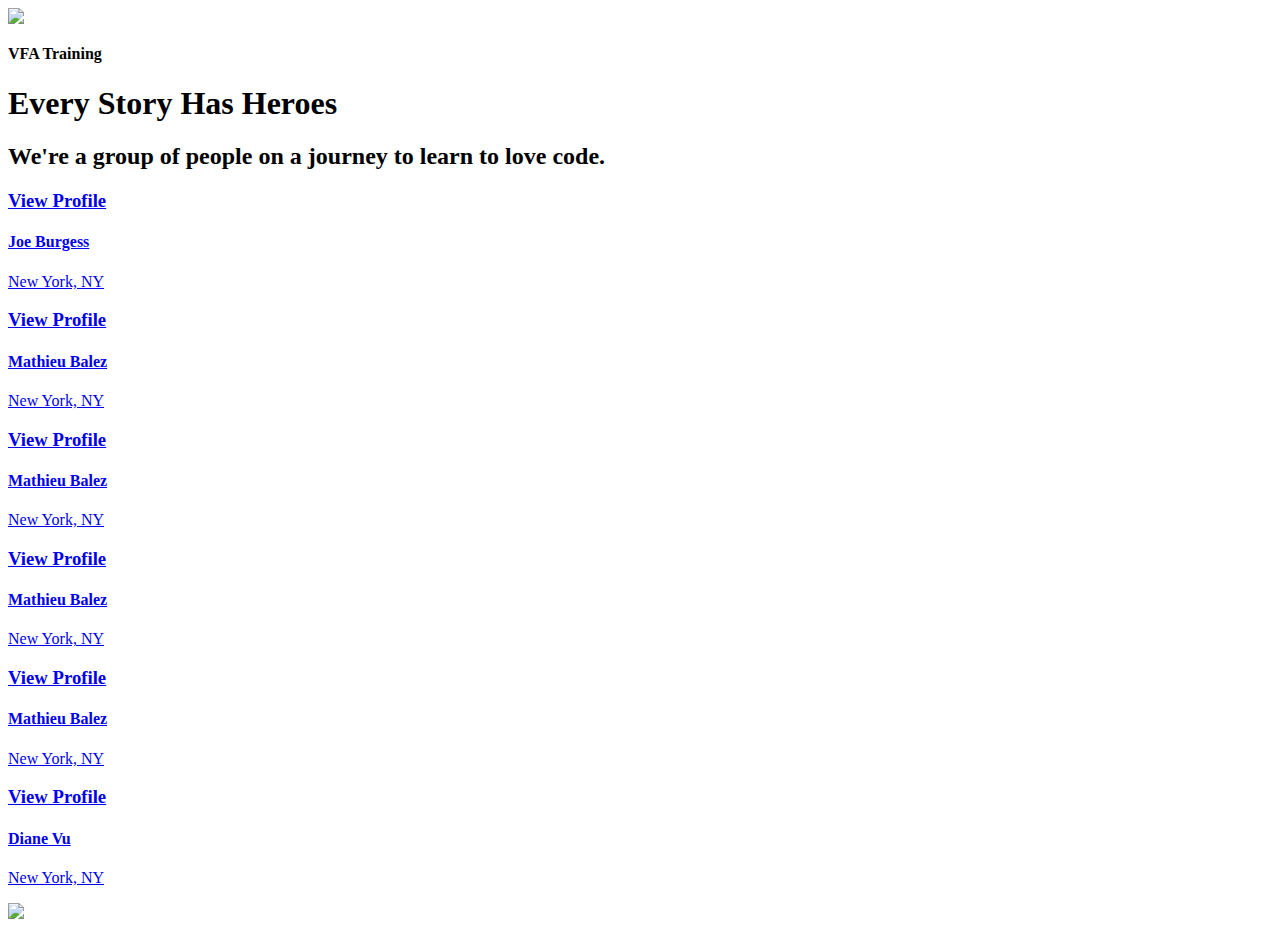
==== index.html @ eb464bb9 "changed-names" ====
<html>
  <head>
    <meta charset="utf-8"/>
    <meta name="viewport" content="width=device-width, initial-scale=1"/>
    <title>Flatiron School VFA Training</title>
    <link rel="stylesheet" href="css/normalize.css"/>
    <link rel="stylesheet" href="css/fonts.css"/>
    <link rel="stylesheet" href="css/styles.css"/>
  </head>
  <body>
    <div class="main-wrapper roster">
      <header class="header">
        <a href="#">
          <img class="flatiron-school-logo" src="https://s3.amazonaws.com/ironboard-learn/mailer/flatiron-school-logo.png"/>
        </a>
        <h4 class="header-text">VFA Training</h4>
      </header>
      <div class="roster-body-wrapper">
        <div class="roster-text-container">
          <h1>Every Story Has Heroes</h1>
          <h2>We're a group of people on a journey to learn to love code.</h2>
        </div>
        <div class="roster-cards-container">
          <!-- Begin Example Student Cards -->
          <div class="student-card" id="aurelio-card">
            <a href="students/joe-burgess.html">
              <div class="view-profile-div">
                <h3 class="view-profile-text">View Profile</h3>
              </div>
              <div class="card-text-container">
                <h4 class="student-name">Joe Burgess</h4>
                <p class="student-location">New York, NY</p>
              </div>
            </a>
          </div>
          <div class="student-card" id="juliana-card">
            <a href="students/mathieu-balez.html">
              <div class="view-profile-div">
                <h3 class="view-profile-text">View Profile</h3>
              </div>
              <div class="card-text-container">
                <h4 class="student-name">Mathieu Balez</h4>
                <p class="student-location">New York, NY</p>
              </div>
            </a>
          </div>
          <div class="student-card" id="taysa-card">
            <a href="students/mathieu-balez.html">
              <div class="view-profile-div">
                <h3 class="view-profile-text">View Profile</h3>
              </div>
              <div class="card-text-container">
                <h4 class="student-name">Mathieu Balez</h4>
                <p class="student-location">New York, NY</p>
              </div>
            </a>
          </div>
          <div class="student-card" id="noah-card">
            <a href="students/mathieu-balez.html">
              <div class="view-profile-div">
                <h3 class="view-profile-text">View Profile</h3>
              </div>
              <div class="card-text-container">
                <h4 class="student-name">Mathieu Balez</h4>
                <p class="student-location">New York, NY</p>
              </div>
            </a>
          </div>
          <div class="student-card" id="hayden-card">
            <a href="students/mathieu-balez.html">
              <div class="view-profile-div">
                <h3 class="view-profile-text">View Profile</h3>
              </div>
              <div class="card-text-container">
                <h4 class="student-name">Mathieu Balez</h4>
                <p class="student-location">New York, NY</p>
              </div>
            </a>
          </div>
          <div class="student-card" id="betsy-card">
            <a href="students/diane-vu.html">
              <div class="view-profile-div">
                <h3 class="view-profile-text">View Profile</h3>
              </div>
              <div class="card-text-container">
                <h4 class="student-name">Diane Vu</h4>
                <p class="student-location">New York, NY</p>
              </div>
            </a>
          </div>
          <!-- End Example Student Cards -->

          <!-- TODO: Add your team's cards -->
          <!-- Copy and paste the section below for each member of your team,
               then customize with your teammates' info

          <div class="student-card" id="firstname-lastname-card">
            <a href="students/firstname-lastname.html">
              <div class="view-profile-div">
                <h3 class="view-profile-text">View Profile</h3>
              </div>
              <div class="card-text-container">
                <h4 class="student-name">Name</h4>
                <p class="student-location">Location</p>
              </div>
            </a>
          </div>
          -->

        </div>
      </div>
      <footer class="footer">
        <img class="made-with-love" src="https://s3.amazonaws.com/learn-verified/made-with-love.png"/>
      </footer>
    </div>
  </body>
</html>
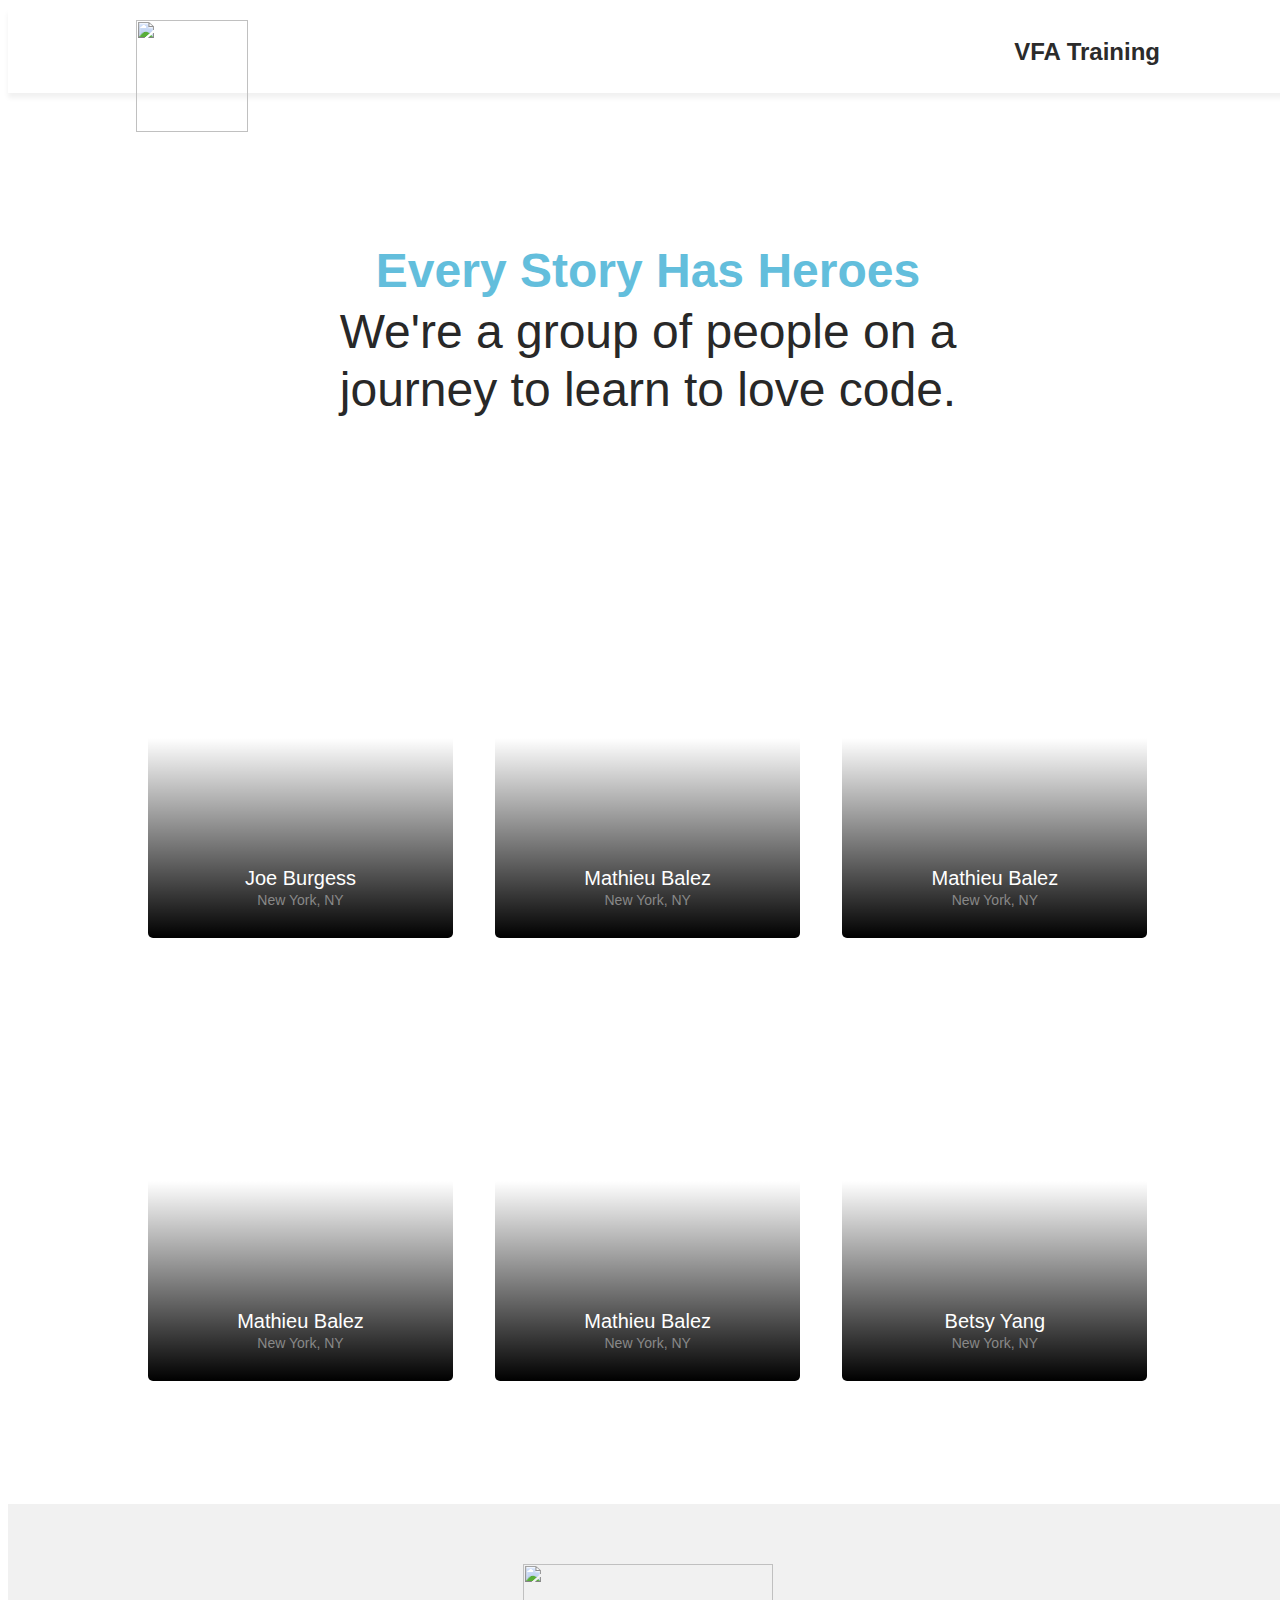
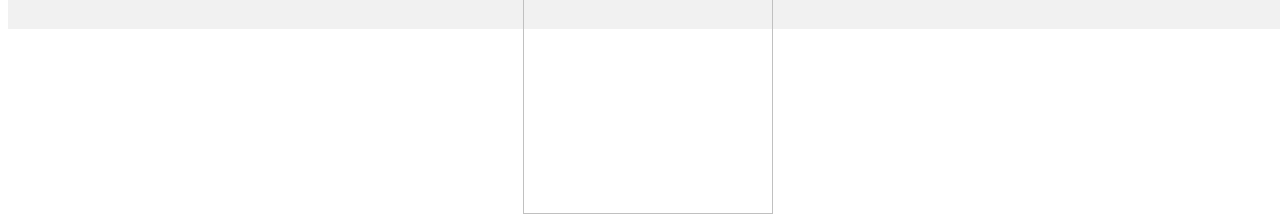
==== commit bfd9002b: "Updated" ====
--- a/index.html
+++ b/index.html
@@ -78,12 +78,12 @@
             </a>
           </div>
           <div class="student-card" id="betsy-card">
-            <a href="students/diane-vu.html">
+            <a href="students/betsy-yang.html">
               <div class="view-profile-div">
                 <h3 class="view-profile-text">View Profile</h3>
               </div>
               <div class="card-text-container">
-                <h4 class="student-name">Diane Vu</h4>
+                <h4 class="student-name">Betsy Yang</h4>
                 <p class="student-location">New York, NY</p>
               </div>
             </a>
--- a/css/styles.css
+++ b/css/styles.css
@@ -0,0 +1,491 @@
+/*
+ * GLOBAL STYLES
+ */
+
+*, *:before, *:after {
+  box-sizing: border-box;
+}
+
+html {
+  font-size: 15px;
+  color: #282828;
+}
+
+body {
+  font-family: "GothamPro", Helvetica, Arial, sans-serif;
+}
+
+html,
+body {
+  width: 100vw;
+  min-height: 100vh;
+}
+
+h1, h2, h3, h4, h5, h6 {
+  margin: 0;
+}
+
+a {
+  color: #fff;
+  text-decoration: none;
+}
+
+a:visited {
+  text-decoration: none;
+  color: #fff;
+}
+
+.main-wrapper {
+  width: 100%;
+  height: 100%;
+}
+
+.header {
+  position: relative;
+  height: 85px;
+  box-shadow: 0 5px 5px #f1f1f1;
+  margin-bottom: 100px;
+}
+
+.footer {
+  position: relative;
+  height: 85px;
+  background-color: #f1f1f1;
+  margin-top: 100px;
+}
+
+.made-with-love {
+  position: absolute;
+  width: 250;
+  left: 0;
+  right: 0;
+  top: 40px;
+  margin: 0 auto;
+}
+
+.flatiron-school-logo {
+  position: absolute;
+  width: 112px;
+  left: 0;
+  right: 0;
+  margin: 0 auto;
+  top: 12px;
+}
+
+.header-text {
+  display: none; /* only visible at larger breakpoints */
+  position: absolute;
+  top: 30px;
+  font-family: "GothamPro-Bold", Helvetica, Arial, sans-serif;
+  font-size: 24px;
+  color: #2B2B2B;
+}
+
+/*
+ * INDEX.HTML STYLES
+ */
+
+.roster-text-container {
+  margin: 0 auto 100px;
+  text-align: center;
+  width: 100%;
+  max-width: 1000px;
+}
+
+.roster-text-container h1 {
+  font-family: "GothamPro-Bold", Helvetica, Arial, sans-serif;
+  font-size: 24px;
+  color: #63bedc;
+  margin-bottom: 5px;
+}
+
+.roster-text-container h2 {
+  width: 75%;
+  margin: 0 auto;
+  font-family: "GothamPro-Light", Helvetica, Arial, sans-serif;
+  font-size: 24px;
+  font-weight: normal;
+  line-height: 1.2em;
+}
+
+.roster-cards-container {
+  max-width: 1000px;
+  width: 100%;
+  margin: 0 auto;
+}
+
+.student-card {
+  position: relative;
+  background-image: url("https://learn-verified.s3.amazonaws.com/profile-photo-placeholder.png");
+  background-position: center;
+  background-size: cover;
+  background-repeat: no-repeat;
+  max-width: 305px;
+  min-height: 400px;
+  margin: 20px auto;
+  border-radius: 5px;
+}
+
+.student-card:before {
+  content: "";
+  position: absolute;
+  top: 0;
+  bottom: 0;
+  right: 0;
+  left: 0;
+  background-image: linear-gradient(to top, #000, rgba(0, 0, 0, .0) 50%);
+  border-radius: 5px;
+}
+
+.student-card a {
+  position: relative;
+  display: block;
+  height: 400px;
+}
+
+.view-profile-div {
+  position: absolute;
+  bottom: 0;
+  width: 100%;
+  height: 80px;
+  background-color: #63bedc;
+  border-radius: 0 0 5px 5px;
+  display: none;
+  text-align: center;
+}
+
+.view-profile-text {
+  font-family: "GothamPro-Bold", Helvetica, Arial, sans-serif;
+  font-size: 16px;
+  font-weight: normal;
+  text-transform: uppercase;
+  color: #fff;
+  text-align: center;
+  margin-top: 30px;
+}
+
+.card-text-container {
+  text-align: center;
+  position: absolute;
+  bottom: 30px;
+  left: 0;
+  right: 0;
+  margin: 0 auto;
+}
+
+.student-name {
+  font-family: "GothamPro", Helvetica, Arial, sans-serif;
+  font-size: 20px;
+  font-weight: normal;
+  margin-bottom: 2px;
+  color: #fff;
+}
+
+.student-location {
+  font-family: "GothamPro-Light", Helvetica, Arial, sans-serif;
+  font-size: 14px;
+  margin: 0;
+  color: #888;
+}
+
+/*
+ * PROFILE.HTML STYLES
+ */
+
+.profile .header {
+  margin: 0;
+  box-shadow: none;
+}
+
+.profile-banner {
+  height: 410px;
+ background-image: url("https://learn-verified.s3.amazonaws.com/banner-photo-placeholder.png");
+  background-position: center;
+  background-size: cover;
+  background-repeat: no-repeat;
+}
+
+.vitals-container {
+  position: relative;
+  min-height: 360px;
+  padding-bottom: 50px;
+  border-bottom: 1px solid #e4e4e4;
+}
+
+.social-icon-container {
+  width: 200px;
+  margin: 0 auto;
+  padding-top: 110px;
+  text-align: center;
+}
+
+.social-icon {
+  width: 30px;
+  height: 30px;
+  margin: 0 8px;
+}
+
+.profile-photo {
+ background-image: url("https://learn-verified.s3.amazonaws.com/profile-photo-placeholder.png");
+  background-position: center;
+  background-size: cover;
+  background-repeat: no-repeat;
+  position: absolute;
+  height: 190px;
+  width: 190px;
+  top: -110px;
+  left: 0;
+  right: 0;
+  margin: 0 auto;
+  border-radius: 100px;
+}
+
+.vitals-text-container {
+  width: 100%;
+  text-align: center;
+  margin-top: 30px;
+}
+
+.profile-name,
+.profile-location {
+  font-weight: normal;
+}
+
+.profile-name {
+  font-size: 36px;
+  margin-bottom: 10px;
+}
+
+.profile-location {
+  font-size: 18px;
+  margin-bottom: 20px;
+}
+
+.profile-quote {
+  font-family: "GothamPro-Light", Helvetica, Arial, sans-serif;
+  font-size: 24px;
+  color: #85929d;
+  width: 75%;
+  margin: 0 auto;
+}
+
+.details-container {
+  width: 100%;
+  max-width: 1200px;
+  min-height: 350px;
+  margin: 80px auto 0;
+}
+
+.details-block {
+  width: 80%;
+  margin: 0 auto;
+}
+
+.title-holder {
+  font-family: "GothamPro-Bold", Helvetica, Arial, sans-serif;
+  font-size: 18px;
+  font-weight: normal;
+  color: #85929d;
+  border-bottom: 1px dotted #85929d;
+  padding-bottom: 20px;
+  margin-bottom: 20px;
+  margin-top: 40px;
+}
+
+.description-holder {
+  font-family: "GothamPro-Light", Helvetica, Arial, sans-serif;
+  font-size: 16px;
+  font-weight: normal;
+  line-height: 1.4em;
+}
+
+.description-holder h4 {
+  font-family: "GothamPro-Medium", Helvetica, Arial, sans-serif;
+  font-size: 16px;
+  font-weight: normal;
+  padding-bottom: 8px;
+  margin: 8px 0;
+}
+
+.description-holder h5 {
+  font-size: 16px;
+  font-weight: normal;
+}
+
+.education-content div:nth-child(3),
+.experience-content div:nth-child(3) {
+  padding-top: 15px;
+  margin-top: 15px;
+  border-top: 1px dotted #85929d;
+}
+
+/*
+ * STUDENT IMAGE STYLES
+ */
+
+#joe-burgess-card {
+ background-image: url("https://learn-verified.s3.amazonaws.com/joe-burgess.jpeg");
+}
+
+#joe-burgess-cover {
+ background-image: url("https://learn-verified.s3.amazonaws.com/joe-burgess-cover.png");
+}
+
+#mathieu-balez-cover {
+ background-image: url("https://learn-verified.s3.amazonaws.com/mathieu-balez-cover.jpeg");
+}
+
+#mathieu-balez-card {
+ background-image: url("https://learn-verified.s3.amazonaws.com/mathieu-balez.jpeg");
+}
+
+#betsy-yang-cover {
+ background-image: url("https://learn-verified.s3.amazonaws.com/diane-vu-cover.jpg");
+}
+
+#betsy-yang-card {
+ background-image: url("https://learn-verified.s3.amazonaws.com/diane-vu.jpg");
+}
+
+/* TODO: Add your partner's image styles
+
+#firstname-lastname-cover {
+  background-image: url("link to imgur cover photo");
+}
+
+#firstname-lastname-card {
+  background-image: url("link to imgur card photo");
+}
+*/
+
+
+/*
+ * MEDIA QUERIES
+ */
+
+@media only screen and (min-width: 480px) {
+  /* index.html */
+  .flatiron-school-logo {
+    left: 10%;
+    margin: 0;
+  }
+  .header-text {
+    right: 10%;
+    display: block;
+  }
+  .roster-text-container h1 {
+    font-size: 32px;
+  }
+  .roster-text-container h2 {
+    font-size: 32px;
+    width: 80%;
+  }
+  .student-card:hover .view-profile-div {
+    display: block;
+    z-index: 900;
+  }
+  .footer {
+    height: 125px;
+  }
+  .made-with-love {
+    top: 60px;
+  }
+
+  /* profile.html */
+  .profile-quote {
+    width: 80%;
+  }
+}
+
+@media only screen and (min-width: 700px) {
+  /* index.html */
+  .roster-text-container h1 {
+    font-size: 40px;
+  }
+  .roster-text-container h2 {
+    font-size: 40px;
+    width: 80%;
+  }
+  .roster-cards-container {
+    width: 650px;
+  }
+  .student-card {
+    display: inline-block;
+    width: 305px;
+  }
+  .student-card:nth-of-type(odd) {
+    margin-right: 35px;
+  }
+
+  /* profile.html */
+  .profile-quote {
+    width: 70%;
+  }
+}
+
+@media only screen and (min-width: 1050px) {
+  /* index.html */
+  .roster .header {
+    margin-bottom: 150px;
+  }
+  .roster-text-container h1 {
+    font-size: 48px;
+  }
+  .roster-text-container h2 {
+    font-size: 48px;
+    width: 70%;
+  }
+  .roster-cards-container {
+    width: 1000px;
+  }
+  .student-card:nth-of-type(3n) {
+    margin-right: 0;
+  }
+  .student-card:not(:nth-of-type(3n)) {
+    margin-right: 38px;
+  }
+
+  /* profile.html */
+  .profile-header {
+    margin-bottom: 0;
+  }
+
+  .profile-quote {
+    width: 40%;
+  }
+
+  .details-container {
+    width: 90%;
+    position: relative;
+  }
+
+  .details-block {
+    display: inline-block;
+    width: 33%;
+  }
+
+  .bio-block, .education-block, .experience-block {
+    position: relative;
+    vertical-align: top;
+  }
+
+  .content-holder {
+    width: 80%;
+    margin: 0 auto;
+  }
+}
+
+
+/*
+ * CLEARFIX HACK
+ */
+
+.clearfix:before,
+.clearfix:after {
+    content: " ";
+    display: table;
+}
+
+.clearfix:after {
+    clear: both;
+}
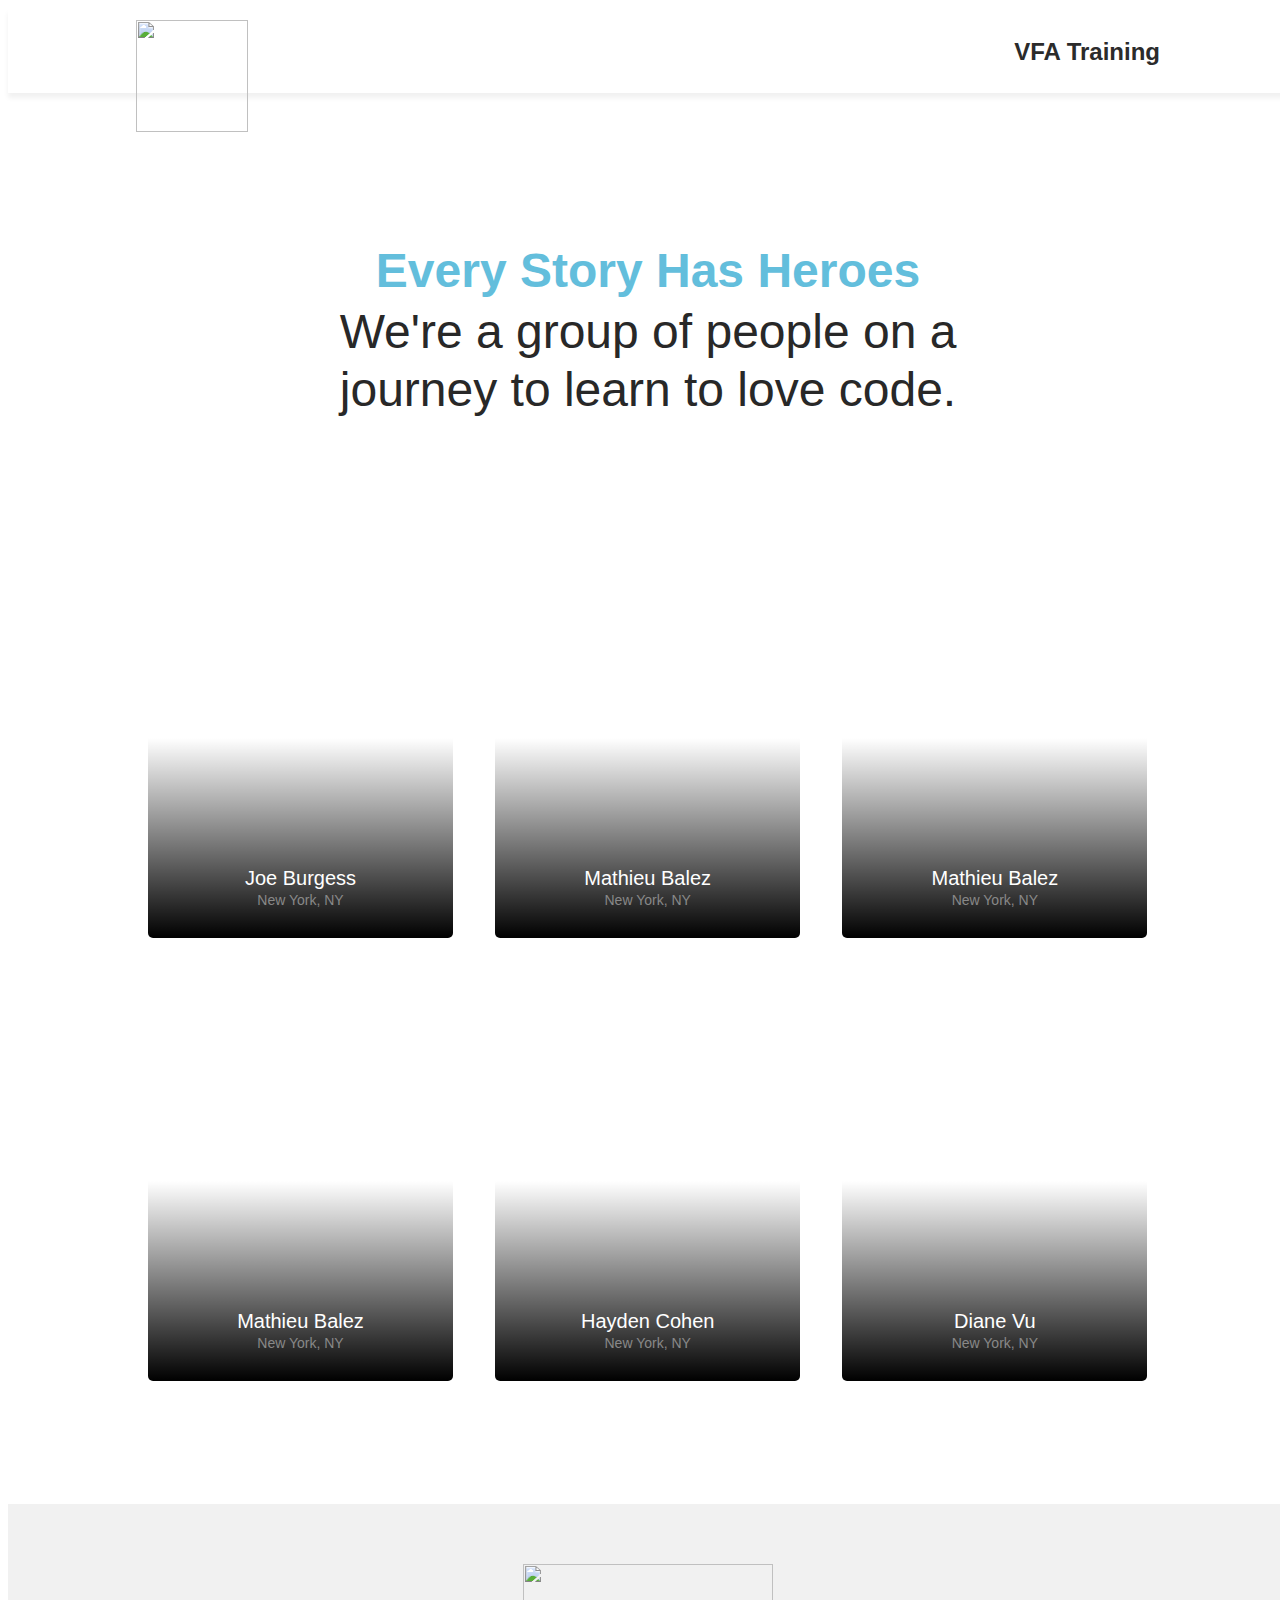
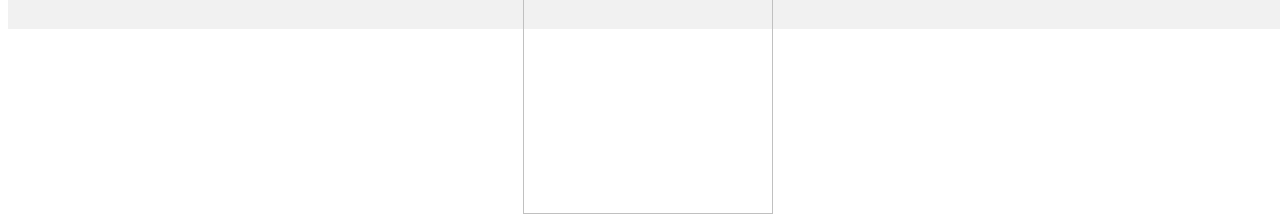
==== commit 9fdf0344: "done" ====
--- a/index.html
+++ b/index.html
@@ -67,23 +67,23 @@
             </a>
           </div>
           <div class="student-card" id="hayden-card">
-            <a href="students/mathieu-balez.html">
+            <a href="students/hayden-cohen.html">
               <div class="view-profile-div">
                 <h3 class="view-profile-text">View Profile</h3>
               </div>
               <div class="card-text-container">
-                <h4 class="student-name">Mathieu Balez</h4>
+                <h4 class="student-name">Hayden Cohen</h4>
                 <p class="student-location">New York, NY</p>
               </div>
             </a>
           </div>
           <div class="student-card" id="betsy-card">
-            <a href="students/betsy-yang.html">
+            <a href="students/diane-vu.html">
               <div class="view-profile-div">
                 <h3 class="view-profile-text">View Profile</h3>
               </div>
               <div class="card-text-container">
-                <h4 class="student-name">Betsy Yang</h4>
+                <h4 class="student-name">Diane Vu</h4>
                 <p class="student-location">New York, NY</p>
               </div>
             </a>
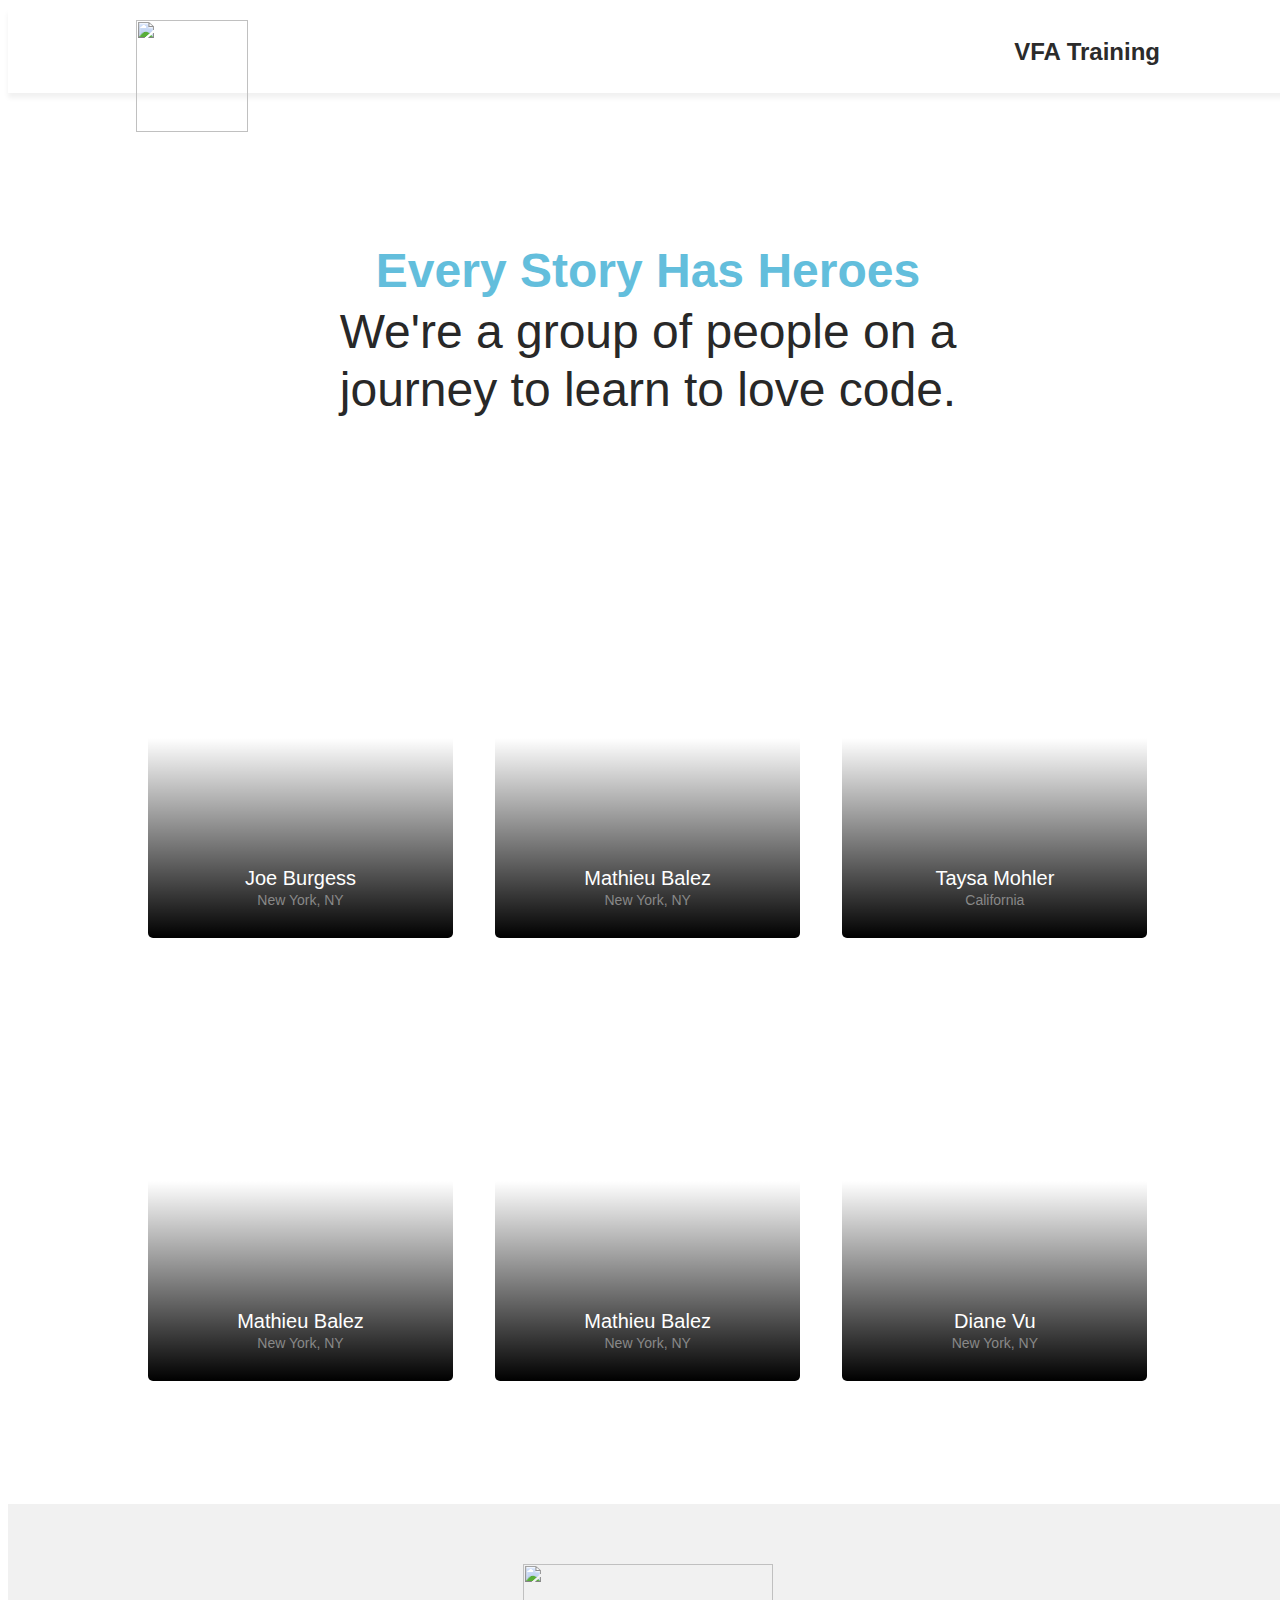
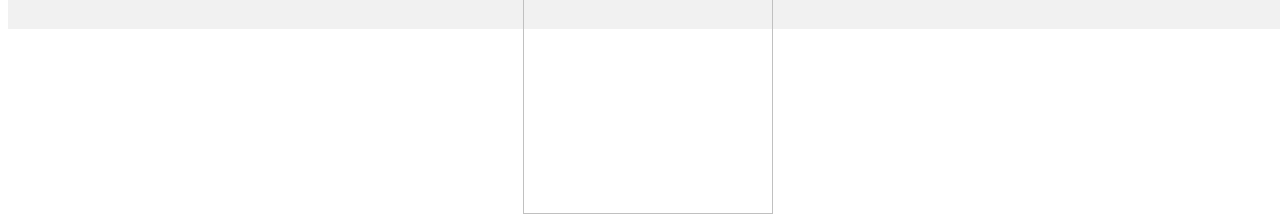
==== commit 7711d5be: "Done" ====
--- a/index.html
+++ b/index.html
@@ -44,14 +44,14 @@
               </div>
             </a>
           </div>
-          <div class="student-card" id="taysa-card">
-            <a href="students/mathieu-balez.html">
+          <div class="student-card" id="taysa-mohler-card">
+            <a href="students/taysa-mohler.html">
               <div class="view-profile-div">
                 <h3 class="view-profile-text">View Profile</h3>
               </div>
               <div class="card-text-container">
-                <h4 class="student-name">Mathieu Balez</h4>
-                <p class="student-location">New York, NY</p>
+                <h4 class="student-name">Taysa Mohler</h4>
+                <p class="student-location">California</p>
               </div>
             </a>
           </div>
@@ -67,12 +67,12 @@
             </a>
           </div>
           <div class="student-card" id="hayden-card">
-            <a href="students/hayden-cohen.html">
+            <a href="students/mathieu-balez.html">
               <div class="view-profile-div">
                 <h3 class="view-profile-text">View Profile</h3>
               </div>
               <div class="card-text-container">
-                <h4 class="student-name">Hayden Cohen</h4>
+                <h4 class="student-name">Mathieu Balez</h4>
                 <p class="student-location">New York, NY</p>
               </div>
             </a>
--- a/css/styles.css
+++ b/css/styles.css
@@ -323,12 +323,12 @@
  * STUDENT IMAGE STYLES
  */
 
-#joe-burgess-card {
- background-image: url("https://learn-verified.s3.amazonaws.com/joe-burgess.jpeg");
-}
-
-#joe-burgess-cover {
- background-image: url("https://learn-verified.s3.amazonaws.com/joe-burgess-cover.png");
+#taysa-mohler-card {
+ background-image: url("https://i.imgur.com/ZbG3qCY.jpg");
+}
+
+#taysa-mohler-cover {
+ background-image: url("https://imgur.com/VnLsa6g.jpg");
 }
 
 #mathieu-balez-cover {
@@ -339,11 +339,11 @@
  background-image: url("https://learn-verified.s3.amazonaws.com/mathieu-balez.jpeg");
 }
 
-#betsy-yang-cover {
+#diane-vu-cover {
  background-image: url("https://learn-verified.s3.amazonaws.com/diane-vu-cover.jpg");
 }
 
-#betsy-yang-card {
+#diane-vu-card {
  background-image: url("https://learn-verified.s3.amazonaws.com/diane-vu.jpg");
 }
 
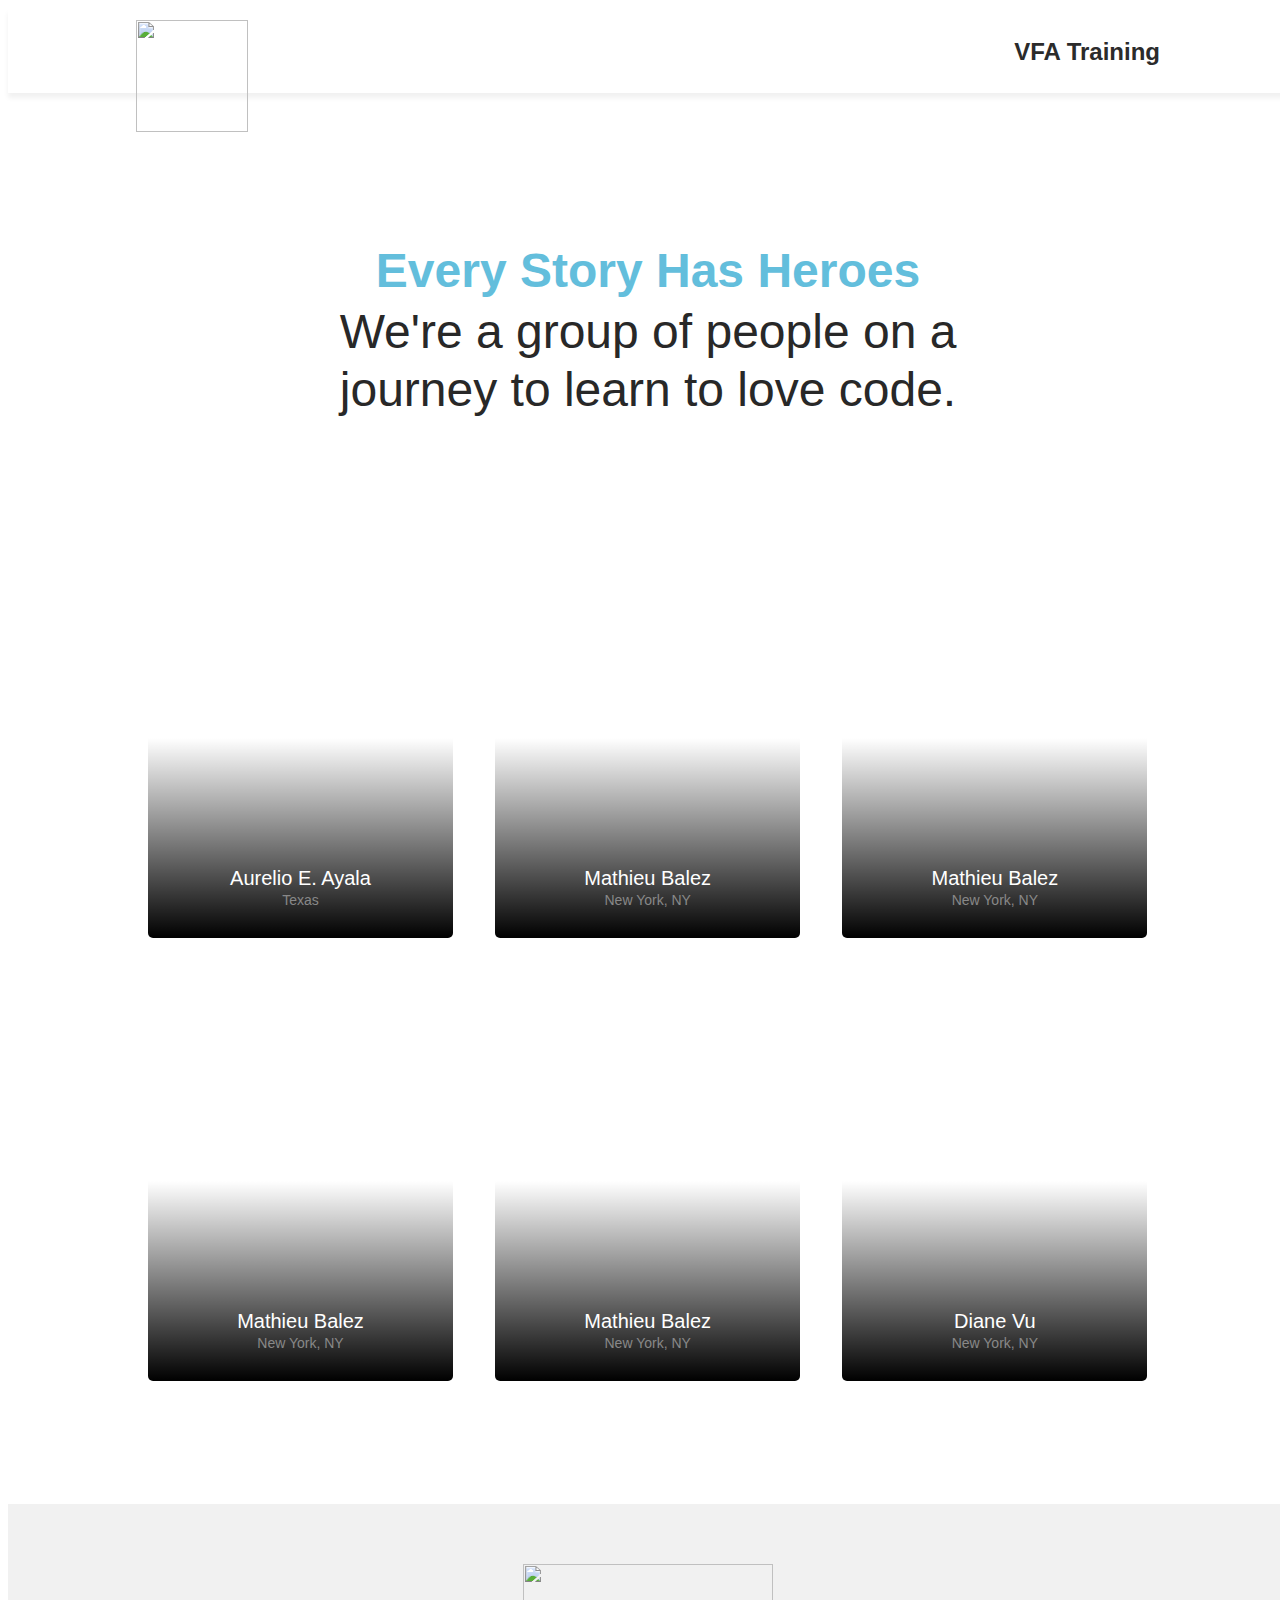
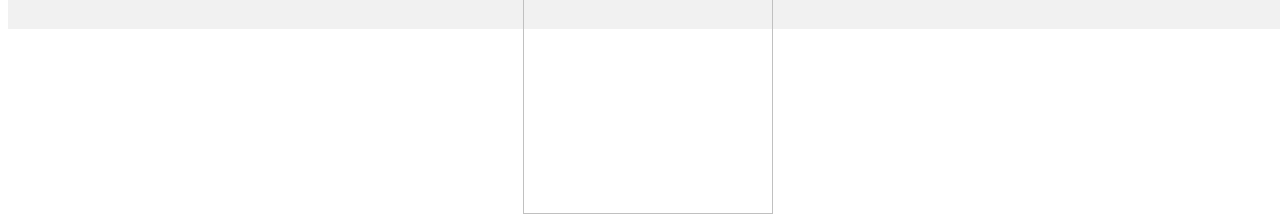
==== commit dcf5cfee: "updated" ====
--- a/index.html
+++ b/index.html
@@ -23,13 +23,13 @@
         <div class="roster-cards-container">
           <!-- Begin Example Student Cards -->
           <div class="student-card" id="aurelio-card">
-            <a href="students/joe-burgess.html">
+            <a href="students/aurelio-ayala.html">
               <div class="view-profile-div">
                 <h3 class="view-profile-text">View Profile</h3>
               </div>
               <div class="card-text-container">
-                <h4 class="student-name">Joe Burgess</h4>
-                <p class="student-location">New York, NY</p>
+                <h4 class="student-name">Aurelio E. Ayala</h4>
+                <p class="student-location">Texas</p>
               </div>
             </a>
           </div>
@@ -44,14 +44,14 @@
               </div>
             </a>
           </div>
-          <div class="student-card" id="taysa-mohler-card">
-            <a href="students/taysa-mohler.html">
+          <div class="student-card" id="taysa-card">
+            <a href="students/mathieu-balez.html">
               <div class="view-profile-div">
                 <h3 class="view-profile-text">View Profile</h3>
               </div>
               <div class="card-text-container">
-                <h4 class="student-name">Taysa Mohler</h4>
-                <p class="student-location">California</p>
+                <h4 class="student-name">Mathieu Balez</h4>
+                <p class="student-location">New York, NY</p>
               </div>
             </a>
           </div>
--- a/css/styles.css
+++ b/css/styles.css
@@ -323,12 +323,12 @@
  * STUDENT IMAGE STYLES
  */
 
-#taysa-mohler-card {
- background-image: url("https://i.imgur.com/ZbG3qCY.jpg");
-}
-
-#taysa-mohler-cover {
- background-image: url("https://imgur.com/VnLsa6g.jpg");
+#aurelio-ayala-cover {
+ background-image: url("https://imgur.com/a/flxJN2Q.jpg");
+}
+
+#aurelio-ayala-card {
+ background-image: url("https://imgur.com/a/C30RQNa.jpg");
 }
 
 #mathieu-balez-cover {
